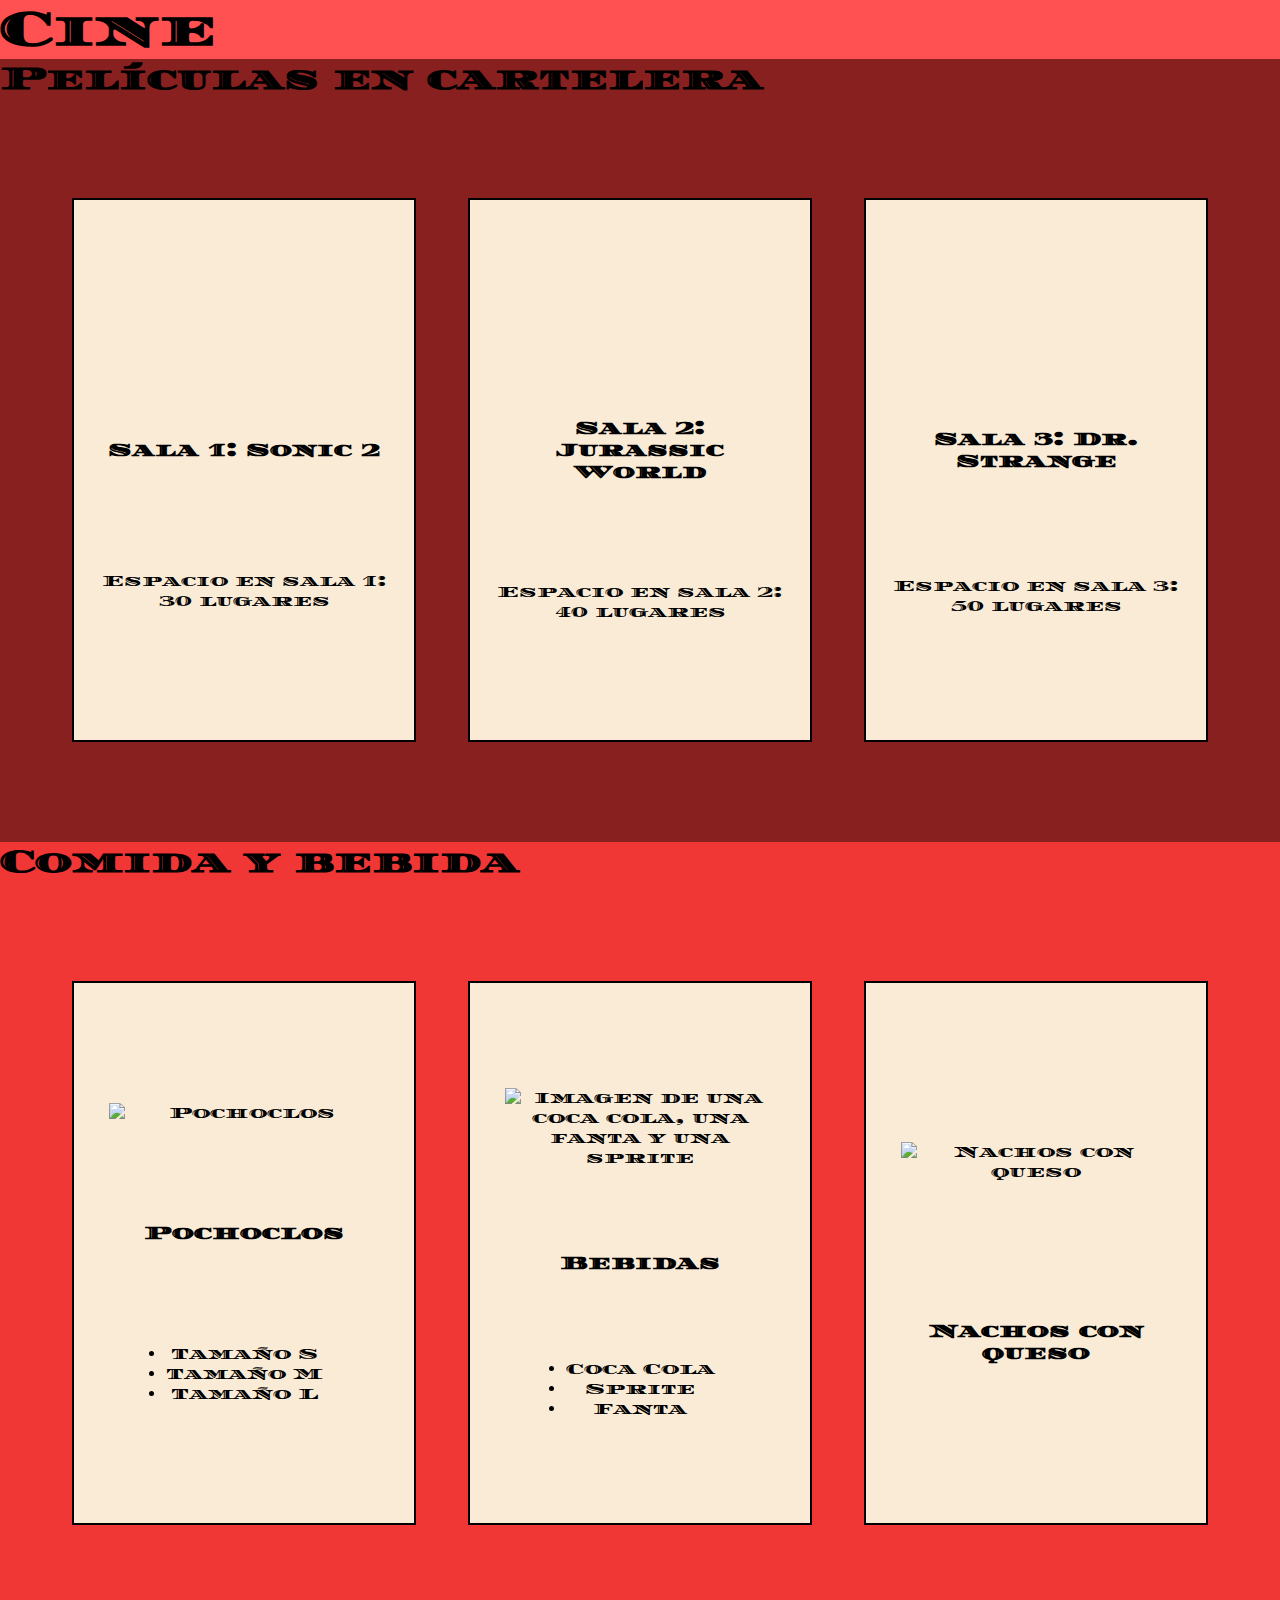
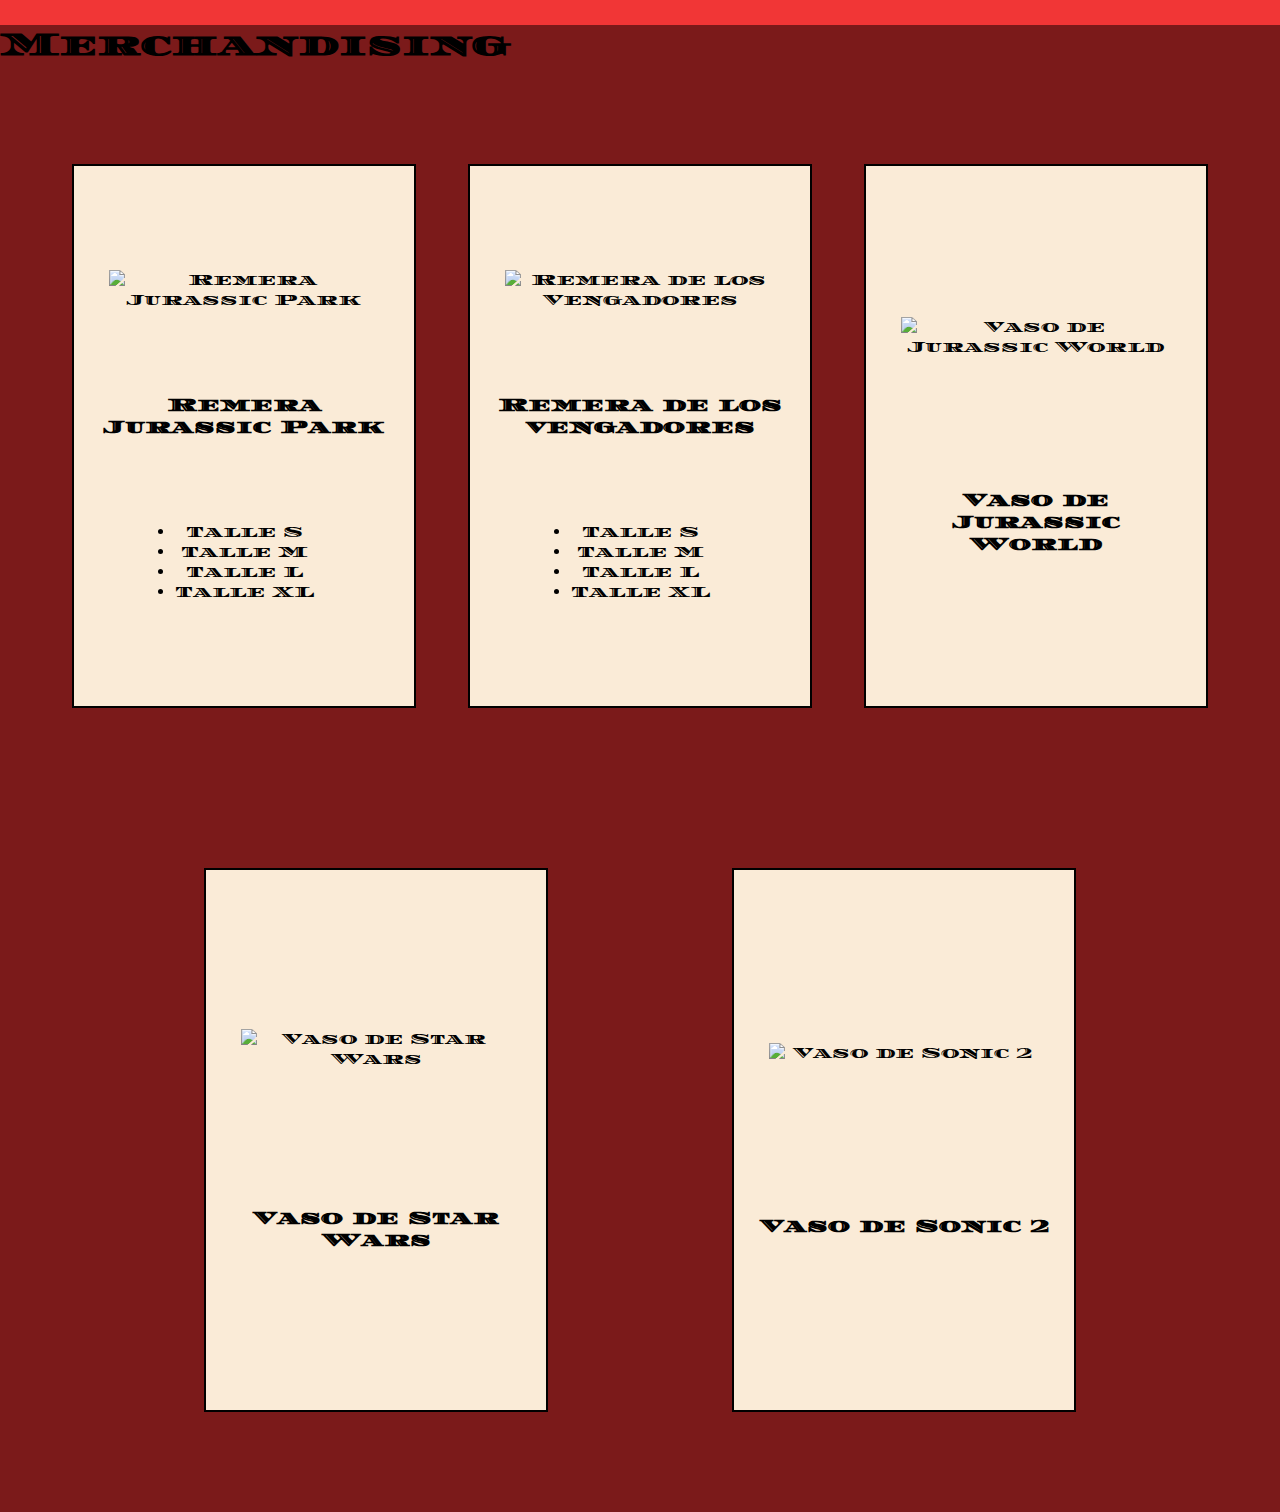
==== index.html @ ab770391 "CSS básico y mejor organización de js" ====
<!DOCTYPE html>
<html lang="en">
<head>
    <meta charset="UTF-8">
    <meta http-equiv="X-UA-Compatible" content="IE=edge">
    <meta name="viewport" content="width=device-width, initial-scale=1.0">
    <link rel="stylesheet" href="./css/style.css">
    <link rel="preconnect" href="https://fonts.googleapis.com">
    <link rel="preconnect" href="https://fonts.gstatic.com" crossorigin>
    <link href="https://fonts.googleapis.com/css2?family=Diplomata+SC&display=swap" rel="stylesheet">
    <title>Cine</title>
</head>
<body>
    <h1>Cine</h1>
    <section class="peliculas">
        <h2>Películas en cartelera</h2>
        <div class="container">
            <div class="card">
                <img src="./img/sonic2.jpg" alt="">
                <h3>Sala 1: Sonic 2</h3>
                <p>Espacio en sala 1: 30 lugares</p>
            </div>
            <div class="card">
                <img src="./img/jurassicworld.jpeg" alt="">
                <h3>Sala 2: Jurassic World</h3>
                <p>Espacio en sala 2: 40 lugares</p>
            </div>
            <div class="card">
                <img src="./img/drstrange.jpg" alt="">
                <h3>Sala 3: Dr. Strange</h3>
                <p>Espacio en sala 3: 50 lugares</p>
            </div>
        </div>
        
        
    </div>

    <section class="comidaBebida">
        <h2>Comida y bebida</h2>
        <div class="container">
            <div class="card">
                <img src="https://encrypted-tbn0.gstatic.com/images?q=tbn:ANd9GcRvQ9XMbbosy0d6iutXg_aNKEH8pDaQ-AoPng&usqp=CAU" alt="Pochoclos">
                <h3>Pochoclos</h3>
                <ul>
                    <li>Tamaño S</li>
                    <li>Tamaño M</li>
                    <li>Tamaño L</li>
                </ul>
            </div>
            <div class="card">
                <img src="https://thumbs.dreamstime.com/z/coca-cola-fanta-y-botellas-de-sprite-64145080.jpg" alt="Imagen de una coca cola, una fanta y una sprite">
                <h3>Bebidas</h3>
                <ul>
                    <li>Coca Cola</li>
                    <li>Sprite</li>
                    <li>Fanta</li>
                </ul>
            </div>
            <div class="card">
                <img src="https://mir-s3-cdn-cf.behance.net/project_modules/max_1200/2c20d283979207.5d4cf69c38534.jpg" alt="Nachos con queso">
                <h3>Nachos con queso</h3>
            </div>
        </div>
        
    </section>
    
    <section class="merchandising">
        <h2>Merchandising</h2>
        <div class="container">
            <div class="card">
                <img src="https://d3ugyf2ht6aenh.cloudfront.net/stores/402/355/products/jurassic-park31-01a9a5418d4043500516231028488882-1024-1024.jpg" alt="Remera Jurassic Park">
                <h3>Remera Jurassic Park</h3>
                <ul>
                    <li>Talle S</li>
                    <li>Talle M</li>
                    <li>Talle L</li>
                    <li>Talle XL</li>
                </ul>
            </div>
            <div class="card">
                <img src="https://d3ugyf2ht6aenh.cloudfront.net/stores/122/451/products/av-31-08be92b6a4e4c709d315604278192795-1024-1024.jpg" alt="Remera de los Vengadores">
                <h3>Remera de los vengadores</h3>
                <ul>
                    <li>Talle S</li>
                    <li>Talle M</li>
                    <li>Talle L</li>
                    <li>Talle XL</li>
                </ul>
            </div>
            <div class="card">
                <img src="https://d22fxaf9t8d39k.cloudfront.net/dbd8ea4d02da85afc8d7bda4d920e53632252f70273bf0fe21ac3d4f236ddc6228549.jpeg" alt="Vaso de Jurassic World">
                <h3>Vaso de Jurassic World</h3>
            </div>
            <div class="card">
                <img src="https://www.morph.com.ar/pub/media/catalog/product/cache/c249fbb42cf583b1a8cf6f6bd1b7b4b4/3/7/370968_a_vasostarwarscafectapa.jpg" alt="Vaso de Star Wars">
                <h3>Vaso de Star Wars</h3>
            </div>
            <div class="card">
                <img src="https://pbs.twimg.com/media/FM8syScXwA02Bda.jpg" alt="Vaso de Sonic 2">
                <h3>Vaso de Sonic 2</h3>
            </div>
        </div>
        
    </section>
    
    
    


    <script src="./js/main.js"></script>
</body>
</html>
---- css/style.css ----
* {
    margin: 0;
    padding: 0;
    font-family: Diplomata SC;
}

body {
    background-color: rgba(255, 57, 57, 0.877);
    grid-template-rows: auto auto auto auto;
    grid-template-columns: 1fr;
    grid-template-areas: 
        "nav"
        "peliculas"
        "comidaBebida"
        "merchandising";
}

h1 {
    font-size: 3rem;
}
h2 {
    font-size: 2rem;
}

.container {
    display: flex;
    justify-content: space-evenly;
    flex-wrap: wrap;
    padding: 20px;
}

.card {
    height: 500px;
    width: 300px;
    background-color: antiquewhite;
    border: 2px solid black;
    text-align: center;
    padding: 20px;
    margin: 80px 0;
    display: flex;
    flex-direction: column;
    align-items: center;
    justify-content:space-evenly;

}

.card img {
    width: 90%;
}

.peliculas {
    background-color: rgba(121, 25, 25, 0.877);
    grid-area: "peliculas";
}

.comidaBebida {
    background-color: rgba(255, 57, 57, 0.877);
    grid-area: "comidasBebidas";
}

.merchandising {
    background-color: rgba(121, 25, 25, 0.877);
    grid-area: "merchandising";
}
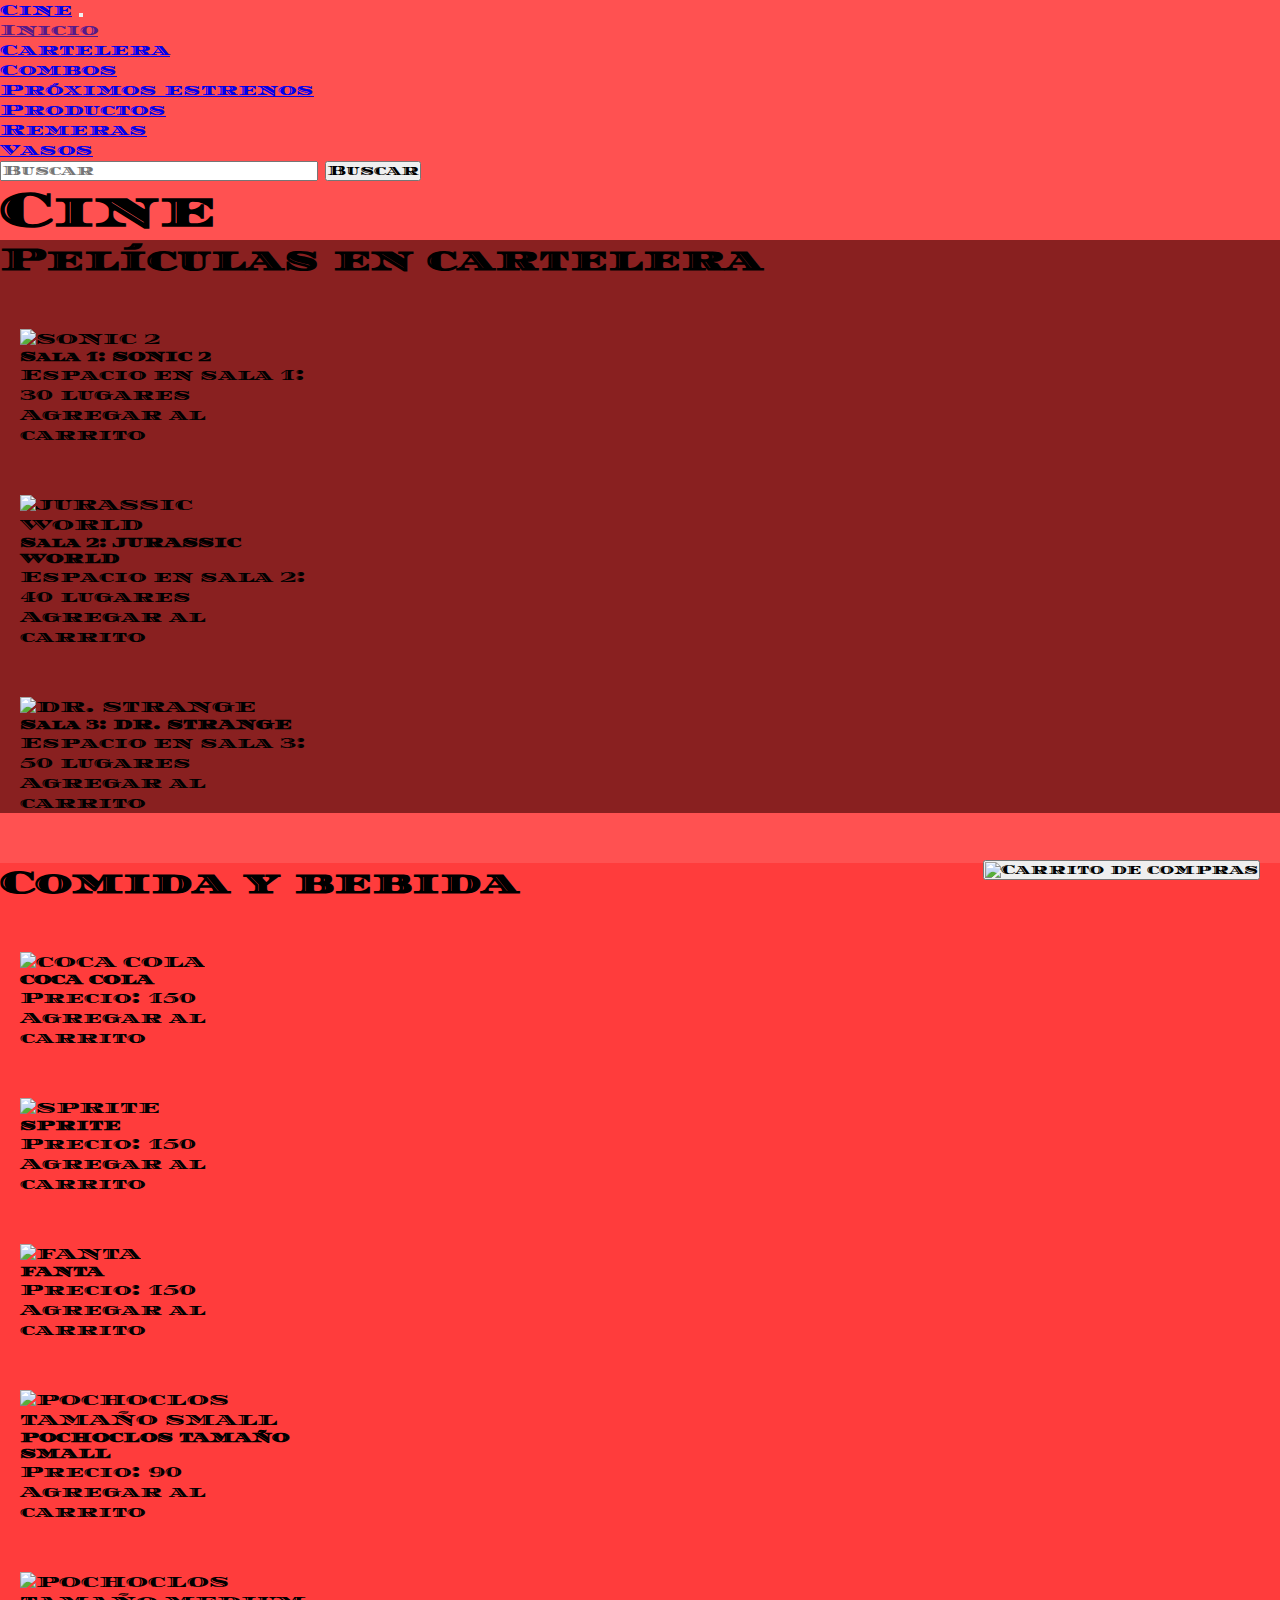
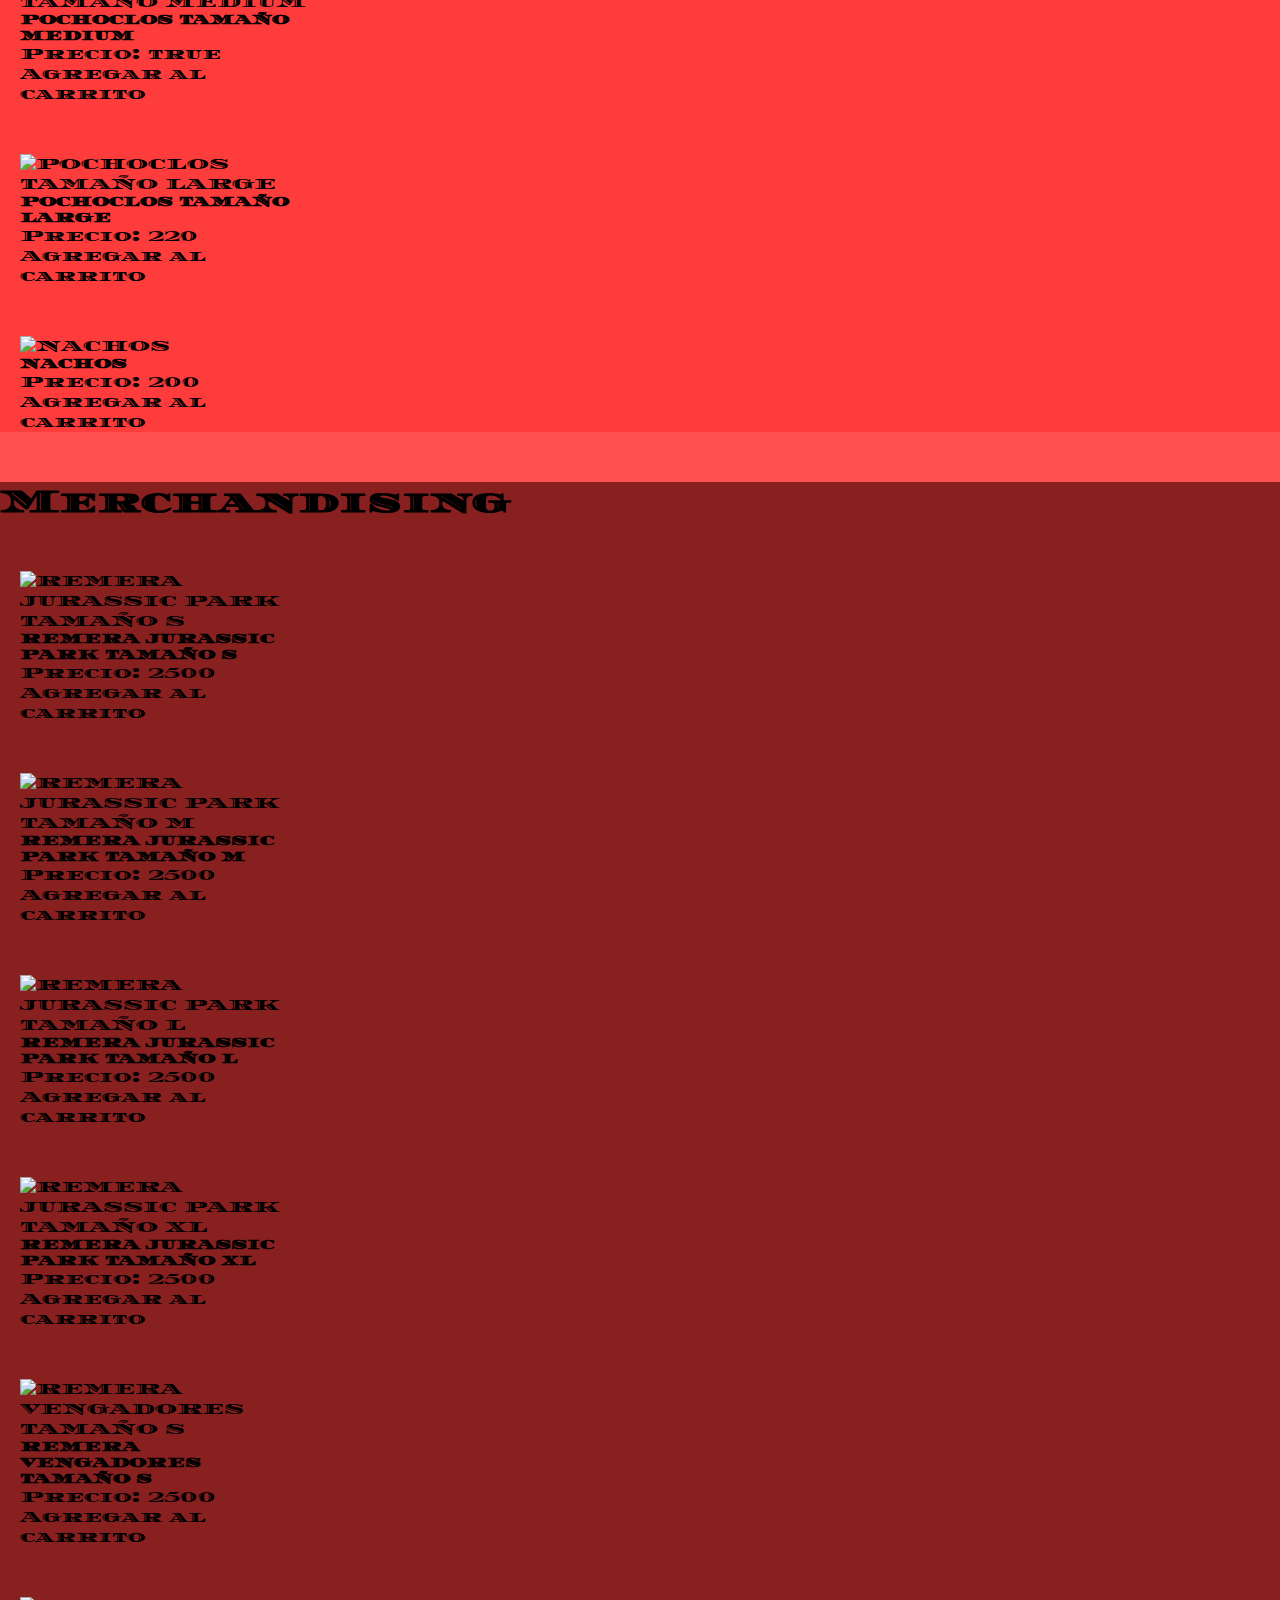
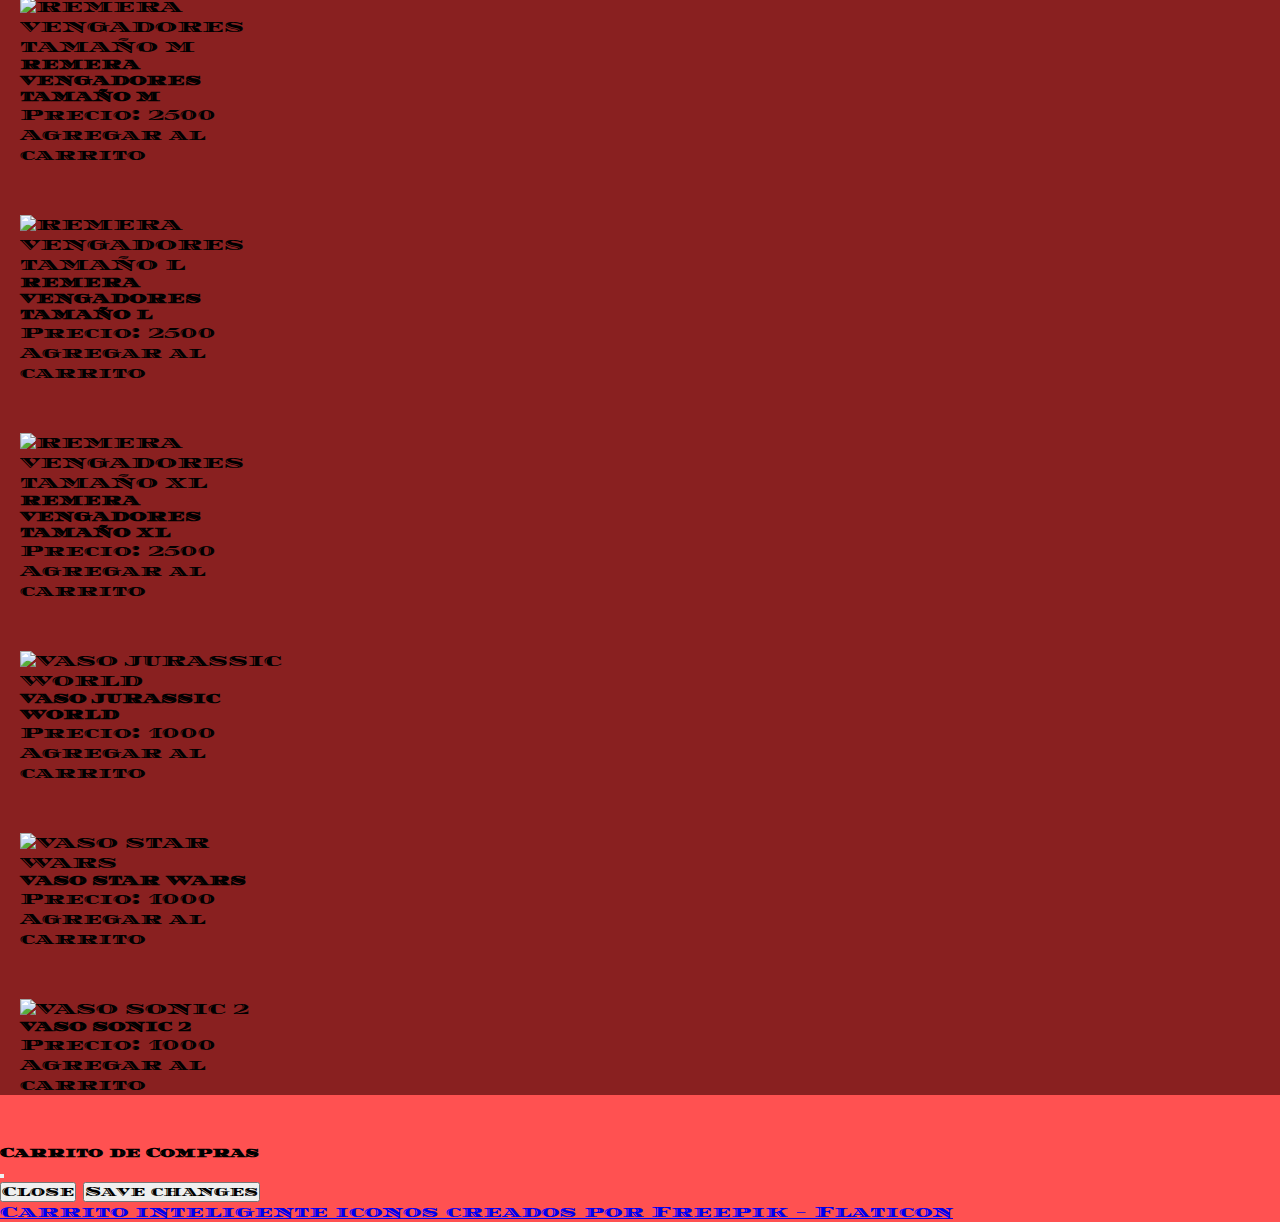
==== commit af9185bc: "Solucionado bug con el carrito y agregada barra de busqueda" ====
--- a/index.html
+++ b/index.html
@@ -1,112 +1,124 @@
 <!DOCTYPE html>
 <html lang="en">
+
 <head>
     <meta charset="UTF-8">
     <meta http-equiv="X-UA-Compatible" content="IE=edge">
     <meta name="viewport" content="width=device-width, initial-scale=1.0">
+    <link href="https://cdn.jsdelivr.net/npm/bootstrap@5.2.0-beta1/dist/css/bootstrap.min.css" rel="stylesheet"
+        integrity="sha384-0evHe/X+R7YkIZDRvuzKMRqM+OrBnVFBL6DOitfPri4tjfHxaWutUpFmBp4vmVor" crossorigin="anonymous">
     <link rel="stylesheet" href="./css/style.css">
     <link rel="preconnect" href="https://fonts.googleapis.com">
     <link rel="preconnect" href="https://fonts.gstatic.com" crossorigin>
     <link href="https://fonts.googleapis.com/css2?family=Diplomata+SC&display=swap" rel="stylesheet">
     <title>Cine</title>
 </head>
+
 <body>
+    <header>
+        <nav class="navbar navbar-expand-lg bg-light">
+            <div class="container-fluid">
+                <a class="navbar-brand" href="#">Cine</a>
+                <button class="navbar-toggler" type="button" data-bs-toggle="collapse"
+                    data-bs-target="#navbarSupportedContent" aria-controls="navbarSupportedContent"
+                    aria-expanded="false" aria-label="Toggle navigation">
+                    <span class="navbar-toggler-icon"></span>
+                </button>
+                <div class="collapse navbar-collapse" id="navbarSupportedContent">
+                    <ul class="navbar-nav me-auto mb-2 mb-lg-0">
+                        <li class="nav-item">
+                            <a class="nav-link active" aria-current="page" href="">Inicio</a>
+                        </li>
+                        <li class="nav-item">
+                            <a class="nav-link" href="#peliculas">Cartelera</a>
+                        </li>
+                        <li class="nav-item">
+                            <a class="nav-link" href="#comidaBebida">Combos</a>
+                        </li>
+                        <li class="nav-item">
+                            <a class="nav-link" href="#">Próximos estrenos</a>
+                        </li>
+                        <li class="nav-item dropdown">
+                            <a class="nav-link dropdown-toggle" href="#merchandising" id="navbarDropdown" role="button"
+                                data-bs-toggle="dropdown" aria-expanded="false">
+                                Productos
+                            </a>
+                            <ul class="dropdown-menu" aria-labelledby="navbarDropdown">
+                                <li><a class="dropdown-item" href="#merchandising">Remeras</a></li>
+                                <li><a class="dropdown-item" href="#merchandising">Vasos</a></li>
+                            </ul>
+                        </li>
+                    </ul>
+                    <form class="d-flex" role="search">
+                        <input id="searchInput" class="form-control me-2" type="search" placeholder="Buscar" aria-label="Search">
+                        <button class="btn btn-outline-success" type="submit">Buscar</button>
+                    </form>
+                </div>
+            </div>
+        </nav>
+    </header>
     <h1>Cine</h1>
-    <section class="peliculas">
-        <h2>Películas en cartelera</h2>
-        <div class="container">
-            <div class="card">
-                <img src="./img/sonic2.jpg" alt="">
-                <h3>Sala 1: Sonic 2</h3>
-                <p>Espacio en sala 1: 30 lugares</p>
+    <main>
+        <seccion id="seccionBuscador">
+
+        </seccion>
+        <section id="peliculas">
+            <h2>Películas en cartelera</h2>
+    
+        </section>
+    
+        <section id="comidaBebida">
+            <h2>Comida y bebida</h2>
+    
+        </section>
+    
+        <section id="merchandising">
+            <h2>Merchandising</h2>
+    
+        </section>
+    
+        <section id="carrito">
+            <a href=""  data-bs-toggle="modal"></a>
+            <button id="carritoModal" type="button" class="btn btn-link" data-bs-toggle="modal" data-bs-target="#exampleModal">
+                <img src="./img/carritoDeCompras.png" alt="Carrito de compras">
+            </button>
+    
+            <div class="modal fade" id="exampleModal" tabindex="-1" aria-labelledby="exampleModalLabel" aria-hidden="true">
+                <div class="modal-dialog modal-lg" >
+                    <div class="modal-content">
+                        <div class="modal-header">
+                            <h5 class="modal-title" id="exampleModalLabel">Carrito de Compras</h5>
+                            <button type="button" class="btn-close" data-bs-dismiss="modal" aria-label="Close"></button>
+                        </div>
+                        <div class="modal-body" id="listaDeCompras">
+                        
+                        </div>
+                        <div class="modal-footer">
+                            <button type="button" class="btn btn-secondary" data-bs-dismiss="modal">Close</button>
+                            <button type="button" class="btn btn-primary">Save changes</button>
+                        </div>
+                    </div>
+                </div>
             </div>
-            <div class="card">
-                <img src="./img/jurassicworld.jpeg" alt="">
-                <h3>Sala 2: Jurassic World</h3>
-                <p>Espacio en sala 2: 40 lugares</p>
-            </div>
-            <div class="card">
-                <img src="./img/drstrange.jpg" alt="">
-                <h3>Sala 3: Dr. Strange</h3>
-                <p>Espacio en sala 3: 50 lugares</p>
-            </div>
-        </div>
+    </main>
+
+    
         
-        
-    </div>
 
-    <section class="comidaBebida">
-        <h2>Comida y bebida</h2>
-        <div class="container">
-            <div class="card">
-                <img src="https://encrypted-tbn0.gstatic.com/images?q=tbn:ANd9GcRvQ9XMbbosy0d6iutXg_aNKEH8pDaQ-AoPng&usqp=CAU" alt="Pochoclos">
-                <h3>Pochoclos</h3>
-                <ul>
-                    <li>Tamaño S</li>
-                    <li>Tamaño M</li>
-                    <li>Tamaño L</li>
-                </ul>
-            </div>
-            <div class="card">
-                <img src="https://thumbs.dreamstime.com/z/coca-cola-fanta-y-botellas-de-sprite-64145080.jpg" alt="Imagen de una coca cola, una fanta y una sprite">
-                <h3>Bebidas</h3>
-                <ul>
-                    <li>Coca Cola</li>
-                    <li>Sprite</li>
-                    <li>Fanta</li>
-                </ul>
-            </div>
-            <div class="card">
-                <img src="https://mir-s3-cdn-cf.behance.net/project_modules/max_1200/2c20d283979207.5d4cf69c38534.jpg" alt="Nachos con queso">
-                <h3>Nachos con queso</h3>
-            </div>
-        </div>
-        
     </section>
-    
-    <section class="merchandising">
-        <h2>Merchandising</h2>
-        <div class="container">
-            <div class="card">
-                <img src="https://d3ugyf2ht6aenh.cloudfront.net/stores/402/355/products/jurassic-park31-01a9a5418d4043500516231028488882-1024-1024.jpg" alt="Remera Jurassic Park">
-                <h3>Remera Jurassic Park</h3>
-                <ul>
-                    <li>Talle S</li>
-                    <li>Talle M</li>
-                    <li>Talle L</li>
-                    <li>Talle XL</li>
-                </ul>
-            </div>
-            <div class="card">
-                <img src="https://d3ugyf2ht6aenh.cloudfront.net/stores/122/451/products/av-31-08be92b6a4e4c709d315604278192795-1024-1024.jpg" alt="Remera de los Vengadores">
-                <h3>Remera de los vengadores</h3>
-                <ul>
-                    <li>Talle S</li>
-                    <li>Talle M</li>
-                    <li>Talle L</li>
-                    <li>Talle XL</li>
-                </ul>
-            </div>
-            <div class="card">
-                <img src="https://d22fxaf9t8d39k.cloudfront.net/dbd8ea4d02da85afc8d7bda4d920e53632252f70273bf0fe21ac3d4f236ddc6228549.jpeg" alt="Vaso de Jurassic World">
-                <h3>Vaso de Jurassic World</h3>
-            </div>
-            <div class="card">
-                <img src="https://www.morph.com.ar/pub/media/catalog/product/cache/c249fbb42cf583b1a8cf6f6bd1b7b4b4/3/7/370968_a_vasostarwarscafectapa.jpg" alt="Vaso de Star Wars">
-                <h3>Vaso de Star Wars</h3>
-            </div>
-            <div class="card">
-                <img src="https://pbs.twimg.com/media/FM8syScXwA02Bda.jpg" alt="Vaso de Sonic 2">
-                <h3>Vaso de Sonic 2</h3>
-            </div>
-        </div>
-        
-    </section>
-    
-    
-    
+    <footer>
+        <a href="https://www.flaticon.es/iconos-gratis/carrito-inteligente" title="carrito inteligente iconos">Carrito
+            inteligente iconos creados por Freepik - Flaticon</a>
+
+    </footer>
 
 
+
+
+    <script src="https://cdn.jsdelivr.net/npm/bootstrap@5.2.0-beta1/dist/js/bootstrap.bundle.min.js"
+    integrity="sha384-pprn3073KE6tl6bjs2QrFaJGz5/SUsLqktiwsUTF55Jfv3qYSDhgCecCxMW52nD2"
+    crossorigin="anonymous"></script>
     <script src="./js/main.js"></script>
 </body>
+
 </html>--- a/css/style.css
+++ b/css/style.css
@@ -22,43 +22,31 @@
     font-size: 2rem;
 }
 
-.container {
-    display: flex;
-    justify-content: space-evenly;
-    flex-wrap: wrap;
-    padding: 20px;
-}
-
-.card {
-    height: 500px;
-    width: 300px;
-    background-color: antiquewhite;
-    border: 2px solid black;
-    text-align: center;
-    padding: 20px;
-    margin: 80px 0;
-    display: flex;
-    flex-direction: column;
-    align-items: center;
-    justify-content:space-evenly;
-
-}
-
-.card img {
-    width: 90%;
-}
-
-.peliculas {
+#peliculas {
     background-color: rgba(121, 25, 25, 0.877);
     grid-area: "peliculas";
 }
 
-.comidaBebida {
+#comidaBebida {
     background-color: rgba(255, 57, 57, 0.877);
     grid-area: "comidasBebidas";
 }
 
-.merchandising {
+#merchandising {
     background-color: rgba(121, 25, 25, 0.877);
     grid-area: "merchandising";
+}
+
+.card {
+    margin: 50px 20px
+}
+
+#carritoModal{
+    position: fixed;
+    bottom: 0;
+    right: 0;
+    margin: 20px;
+}
+#carrito img{
+    height: 100px;
 }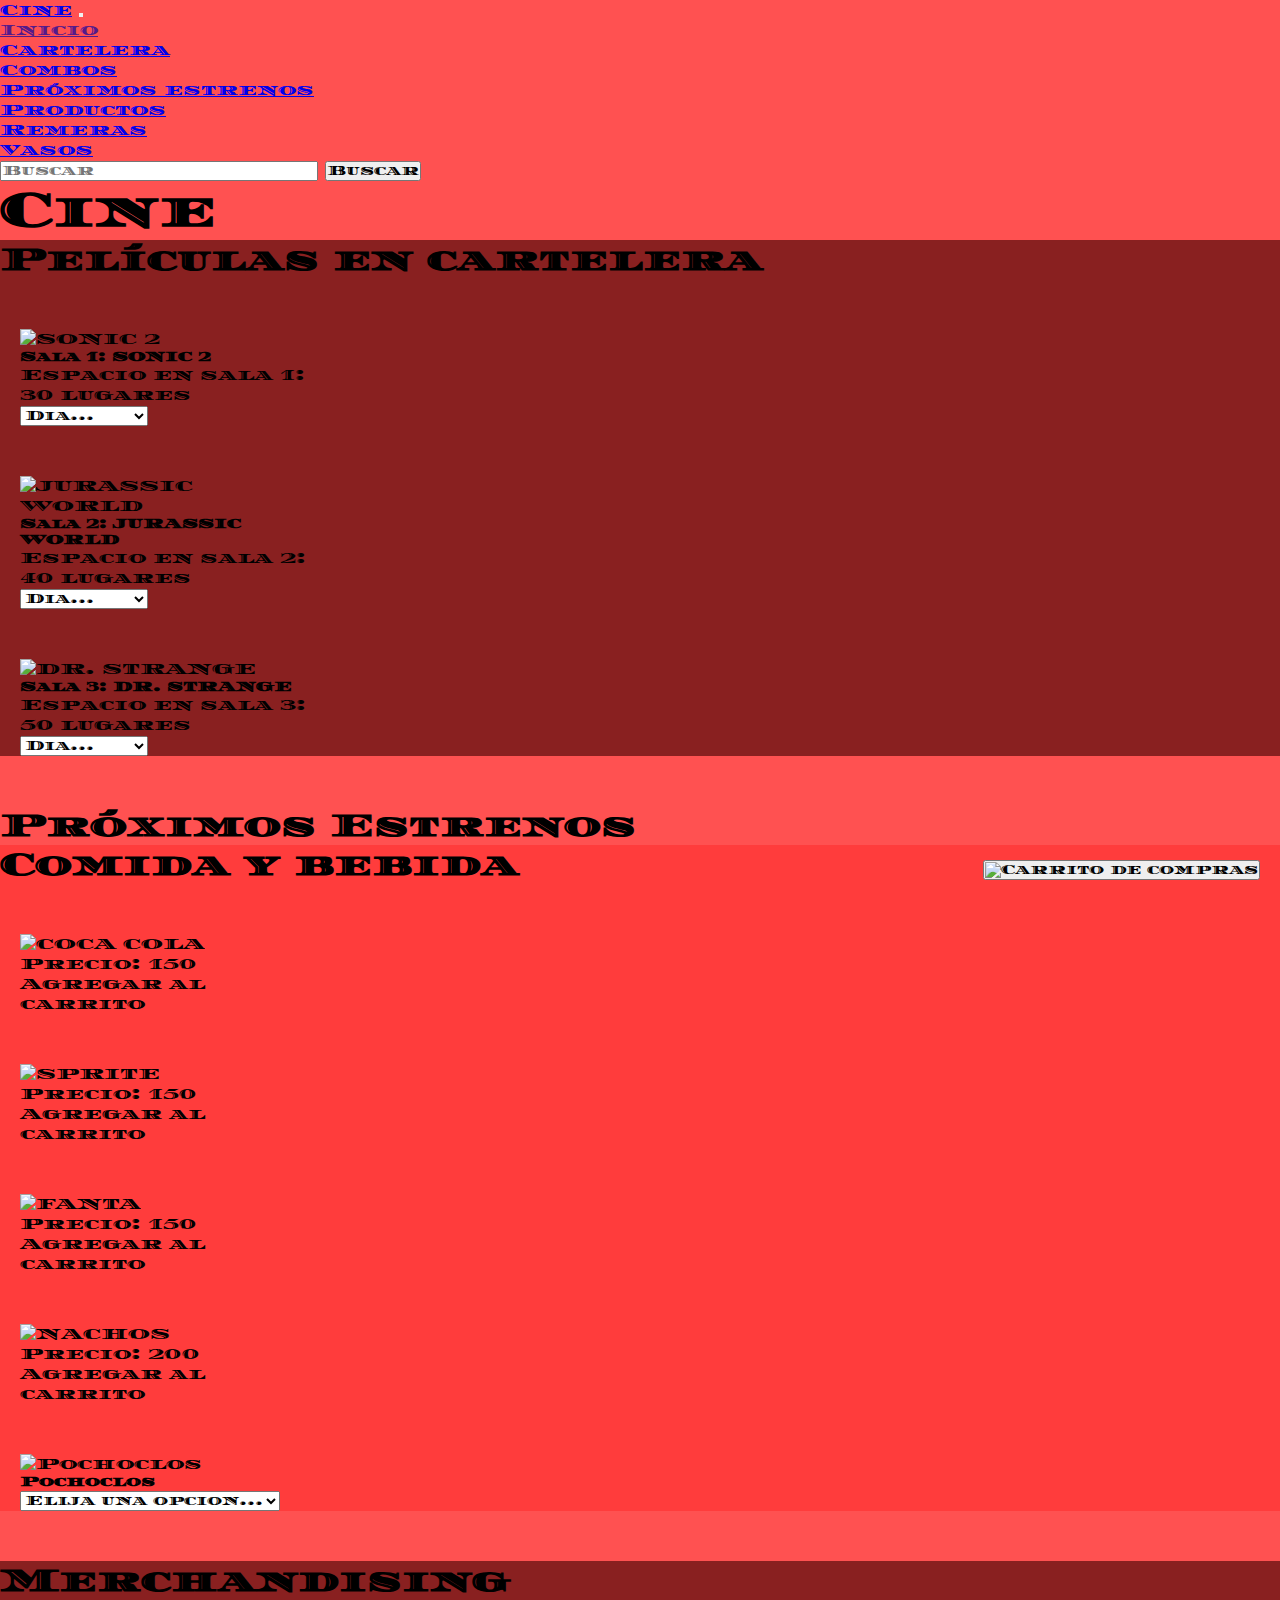
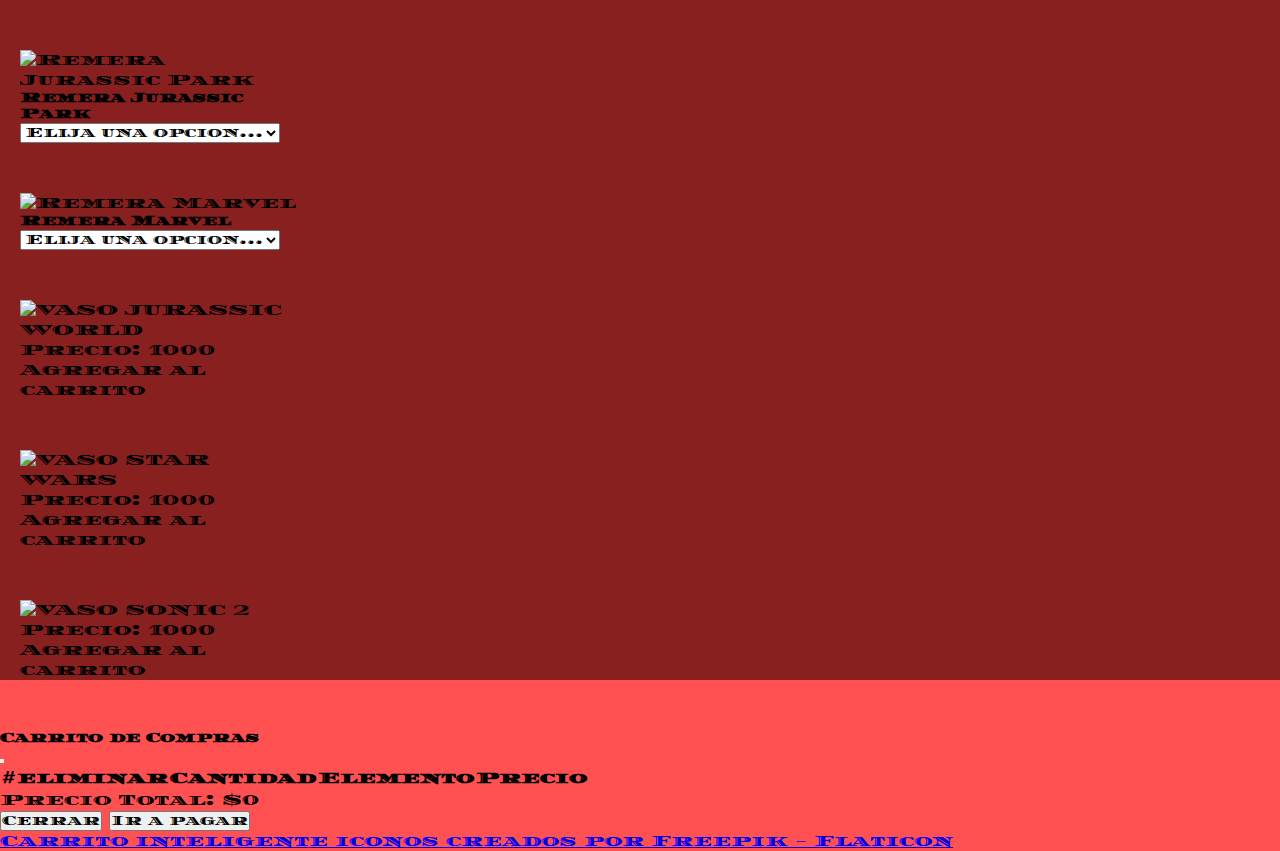
==== commit 804fbb8a: "Agregada funcion para controlar el stock de las entradas" ====
--- a/index.html
+++ b/index.html
@@ -36,7 +36,7 @@
                             <a class="nav-link" href="#comidaBebida">Combos</a>
                         </li>
                         <li class="nav-item">
-                            <a class="nav-link" href="#">Próximos estrenos</a>
+                            <a class="nav-link" href="#proximosEstrenos">Próximos estrenos</a>
                         </li>
                         <li class="nav-item dropdown">
                             <a class="nav-link dropdown-toggle" href="#merchandising" id="navbarDropdown" role="button"
@@ -57,7 +57,11 @@
             </div>
         </nav>
     </header>
+
+
     <h1>Cine</h1>
+
+
     <main>
         <seccion id="seccionBuscador">
 
@@ -65,6 +69,11 @@
         <section id="peliculas">
             <h2>Películas en cartelera</h2>
     
+        </section>
+
+        <section id="proximosEstrenos">
+            <h2>Próximos Estrenos</h2>
+
         </section>
     
         <section id="comidaBebida">
@@ -94,8 +103,8 @@
                         
                         </div>
                         <div class="modal-footer">
-                            <button type="button" class="btn btn-secondary" data-bs-dismiss="modal">Close</button>
-                            <button type="button" class="btn btn-primary">Save changes</button>
+                            <button type="button" class="btn btn-secondary" data-bs-dismiss="modal">Cerrar</button>
+                            <button type="button" class="btn btn-primary"><a href="./pages/factura.html" id="botonPagar">Ir a pagar</a></button>
                         </div>
                     </div>
                 </div>
@@ -114,11 +123,13 @@
 
 
 
-
+    <script src="//cdn.jsdelivr.net/npm/sweetalert2@11"></script>
     <script src="https://cdn.jsdelivr.net/npm/bootstrap@5.2.0-beta1/dist/js/bootstrap.bundle.min.js"
     integrity="sha384-pprn3073KE6tl6bjs2QrFaJGz5/SUsLqktiwsUTF55Jfv3qYSDhgCecCxMW52nD2"
     crossorigin="anonymous"></script>
-    <script src="./js/main.js"></script>
+    <script src="./js/variables.js"></script>
+    <script src="./js/funciones.js"></script>
+    <script src="./js/index.js"></script>
 </body>
 
 </html>--- a/css/style.css
+++ b/css/style.css
@@ -49,4 +49,19 @@
 }
 #carrito img{
     height: 100px;
+}
+
+.containerEliminar {
+    text-align: center;
+}
+.eliminar {
+    cursor: pointer;
+}
+
+#botonPagar {
+    color: inherit;
+    text-decoration: none;
+}
+#botonPagar:hover {
+    color: inherit;
 }